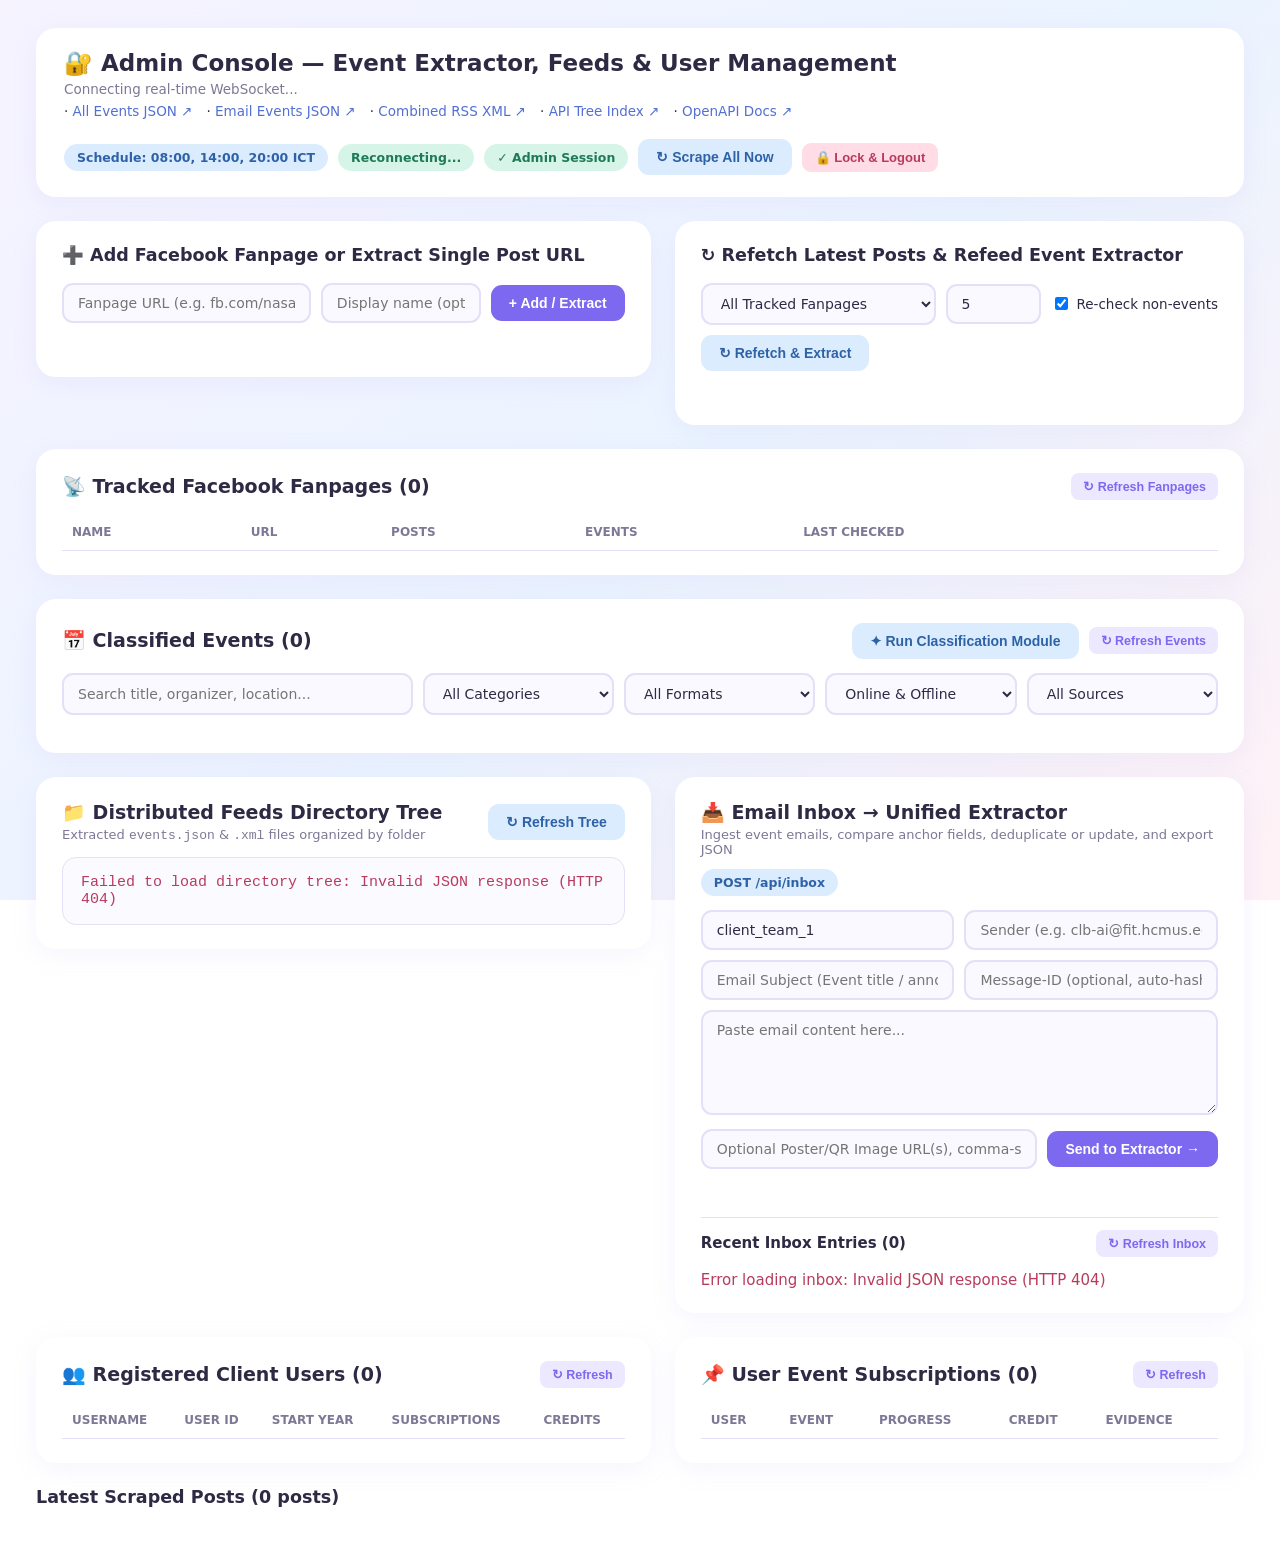
==== src/frontend/admin.html @ 6d253451 "Unify event reasoning description into vietnamese, change folders name" ====
<!DOCTYPE html>
<html lang="en">
<head>
  <meta charset="UTF-8" />
  <title>Admin Console — Event Extractor Hub</title>
  <meta name="viewport" content="width=device-width, initial-scale=1" />
  <style>
    :root {
      --bg: #f6f3ff;
      --card: #ffffff;
      --accent: #7c69ef;
      --accent-soft: #ece8ff;
      --mint: #d6f5e8;
      --mint-text: #1f7a58;
      --amber: #fff0d6;
      --amber-text: #9c6514;
      --rose: #ffdce6;
      --rose-text: #b83b5e;
      --sky: #dcecff;
      --sky-text: #2e62a6;
      --text: #2f2a44;
      --muted: #7e7896;
      --border: #e5dff7;
      --code-bg: #1f1d2e;
      --code-text: #e6e1ff;
    }
    * { box-sizing: border-box; }
    body {
      font-family: 'Segoe UI', system-ui, -apple-system, sans-serif;
      background: linear-gradient(135deg, #f6f3ff 0%, #eaf4ff 55%, #fff1f6 100%);
      background-attachment: fixed;
      color: var(--text);
      margin: 0;
      padding: 28px 36px;
      font-size: 15px;
    }
    .container { max-width: 1440px; margin: 0 auto; }
    .header {
      display: flex;
      justify-content: space-between;
      align-items: center;
      gap: 20px;
      flex-wrap: wrap;
      background: var(--card);
      padding: 22px 28px;
      border-radius: 20px;
      margin-bottom: 24px;
      box-shadow: 0 6px 24px #b8a9e822;
    }
    .header h2 { margin: 0; font-size: 23px; }
    .sub-links { display: flex; gap: 14px; align-items: center; flex-wrap: wrap; margin-top: 6px; font-size: 13.5px; }
    .badge { padding: 6px 13px; border-radius: 999px; font-size: 12.5px; font-weight: 600; background: var(--mint); color: var(--mint-text); }
    .badge.mint { background: var(--mint); color: var(--mint-text); }
    .badge.sky { background: var(--sky); color: var(--sky-text); }
    .badge.amber { background: var(--amber); color: var(--amber-text); }
    .badge.rose { background: var(--rose); color: var(--rose-text); }
    .badge.muted { background: #efedf7; color: var(--muted); }
    .grid-2 { display: grid; grid-template-columns: 1.08fr 1fr; gap: 24px; align-items: start; margin-bottom: 24px; }
    .panel {
      background: var(--card);
      padding: 24px 26px;
      border-radius: 20px;
      margin-bottom: 24px;
      box-shadow: 0 6px 24px #b8a9e822;
    }
    .panel-title, .panel-head {
      display: flex;
      justify-content: space-between;
      align-items: center;
      gap: 12px;
      flex-wrap: wrap;
      margin-bottom: 14px;
    }
    .panel-title h3, .panel-head h3 { margin: 0; font-size: 19px; }
    .row { display: flex; gap: 10px; flex-wrap: wrap; align-items: center; }
    input, textarea, select {
      background: #faf9ff;
      border: 2px solid var(--border);
      color: var(--text);
      padding: 10px 14px;
      border-radius: 11px;
      font-size: 14px;
      outline: none;
      font-family: inherit;
      width: 100%;
    }
    input:focus, textarea:focus, select:focus { border-color: var(--accent); }
    textarea { min-height: 105px; resize: vertical; }
    button {
      background: var(--accent);
      color: #fff;
      border: none;
      padding: 10px 18px;
      border-radius: 11px;
      cursor: pointer;
      font-weight: 600;
      font-size: 14px;
      transition: transform .1s, filter .15s;
    }
    button:hover { filter: brightness(1.06); transform: translateY(-1px); }
    button.secondary { background: var(--sky); color: var(--sky-text); }
    button.ghost { background: var(--accent-soft); color: var(--accent); padding: 6px 12px; font-size: 12.5px; border-radius: 8px; }
    button.danger { background: var(--rose); color: var(--rose-text); padding: 7px 13px; font-size: 13px; border-radius: 9px; }

    table { width: 100%; border-collapse: collapse; }
    th, td { text-align: left; padding: 11px 10px; border-bottom: 1px solid var(--border); font-size: 14px; }
    th { color: var(--muted); font-weight: 600; font-size: 12px; text-transform: uppercase; }

    /* Directory Tree Styles */
    .tree-root {
      font-family: 'Cascadia Code', 'Consolas', monospace;
      background: #fbfaff;
      border: 1.5px solid var(--border);
      border-radius: 14px;
      padding: 16px 18px;
    }
    details.tree-folder {
      margin: 6px 0;
      border-left: 2px dashed #d7cff5;
      padding-left: 12px;
    }
    details.tree-folder > summary {
      cursor: pointer;
      font-weight: 700;
      color: #463a7c;
      padding: 6px 8px;
      border-radius: 8px;
      list-style: none;
      display: flex;
      justify-content: space-between;
      align-items: center;
      gap: 8px;
    }
    details.tree-folder > summary:hover { background: var(--accent-soft); }
    .tree-folder-desc { font-family: 'Segoe UI', system-ui, sans-serif; font-size: 12.5px; color: var(--muted); margin: 2px 0 8px 8px; }
    .tree-files { list-style: none; padding-left: 18px; margin: 4px 0 10px 0; }
    .tree-file {
      display: flex;
      justify-content: space-between;
      align-items: center;
      gap: 10px;
      padding: 6px 10px;
      border-radius: 8px;
      font-size: 13.5px;
      border-bottom: 1px solid #f1eefb;
    }
    .tree-file:hover { background: #f3f0ff; }
    .tree-file-left { display: flex; align-items: center; gap: 8px; flex-wrap: wrap; word-break: break-all; }
    .tree-file-actions { display: flex; align-items: center; gap: 6px; flex-shrink: 0; }

    .form-grid { display: grid; grid-template-columns: 1fr 1fr; gap: 10px; margin-bottom: 10px; }
    .inbox-list { max-height: 440px; overflow-y: auto; display: flex; flex-direction: column; gap: 12px; margin-top: 14px; }
    .inbox-item {
      border: 1.5px solid var(--border);
      border-radius: 14px;
      padding: 14px 16px;
      background: #fcfbff;
    }
    .inbox-meta { display: flex; justify-content: space-between; align-items: center; gap: 8px; flex-wrap: wrap; margin-bottom: 6px; font-size: 13px; color: var(--muted); }
    .changes-box {
      background: var(--amber);
      color: var(--amber-text);
      padding: 8px 12px;
      border-radius: 10px;
      font-size: 13px;
      margin-top: 8px;
    }
    pre.code-block {
      background: var(--code-bg);
      color: var(--code-text);
      padding: 14px 16px;
      border-radius: 12px;
      overflow-x: auto;
      font-size: 12.5px;
      line-height: 1.5;
      margin: 10px 0 0 0;
    }
    #postsContainer { display: grid; grid-template-columns: repeat(auto-fill, minmax(400px, 1fr)); gap: 20px; }
    .post { background: var(--card); padding: 20px 22px; border-radius: 18px; border-top: 6px solid var(--accent); box-shadow: 0 6px 24px #b8a9e822; }
    .post-meta { display: flex; justify-content: space-between; gap: 10px; flex-wrap: wrap; color: var(--muted); font-size: 13.5px; margin-bottom: 10px; }
    .post-content { white-space: pre-wrap; line-height: 1.65; margin-bottom: 12px; word-break: break-word; }
    .post-imgs { display: flex; gap: 10px; overflow-x: auto; }
    .post-imgs img { max-height: 220px; border-radius: 10px; }
    a { color: #526fd4; text-decoration: none; font-weight: 500; }
    a:hover { text-decoration: underline; }
    #status { color: var(--muted); font-size: 13.5px; margin-top: 4px; }
    #jsonModal {
      display: none;
      position: fixed;
      inset: 0;
      background: rgba(25, 20, 45, 0.55);
      z-index: 999;
      align-items: center;
      justify-content: center;
      padding: 24px;
    }
    .modal-card {
      background: var(--card);
      width: min(920px, 96vw);
      max-height: 86vh;
      border-radius: 20px;
      padding: 22px 26px;
      display: flex;
      flex-direction: column;
      box-shadow: 0 18px 50px rgba(0,0,0,0.28);
    }
    @media (max-width: 980px) {
      body { padding: 16px; }
      .grid-2 { grid-template-columns: 1fr; }
      .form-grid { grid-template-columns: 1fr; }
      #postsContainer { grid-template-columns: 1fr; }
    }
  </style>
</head>
<body>
  <div class="container">
    <!-- Top Admin Header -->
    <div class="header">
      <div>
        <h2>🔐 Admin Console — Event Extractor, Feeds &amp; User Management</h2>
        <div id="status">Connecting real-time WebSocket...</div>
        <div class="sub-links">
          <span>· <a href="/feeds/all/events.json" target="_blank">All Events JSON ↗</a></span>
          <span>· <a href="/feeds/emails/events.json" target="_blank">Email Events JSON ↗</a></span>
          <span>· <a href="/feeds/all.xml" target="_blank">Combined RSS XML ↗</a></span>
          <span>· <a href="/api/tree" target="_blank">API Tree Index ↗</a></span>
          <span>· <a href="/docs" target="_blank">OpenAPI Docs ↗</a></span>
        </div>
      </div>
      <div class="row">
        <span id="scheduleBadge" class="badge sky">Schedule: 08:00, 14:00, 20:00 ICT</span>
        <span id="wsBadge" class="badge">Disconnected</span>
        <span class="badge mint">✓ Admin Session</span>
        <button class="secondary" onclick="scrapeAll()">↻ Scrape All Now</button>
        <button class="danger" onclick="logoutAdmin()">🔒 Lock &amp; Logout</button>
      </div>
    </div>

    <!-- Fanpage Management & Refetch Controls -->
    <div class="grid-2">
      <div class="panel" style="margin-bottom:0;">
        <h3 style="margin-top:0;">➕ Add Facebook Fanpage or Extract Single Post URL</h3>
        <div class="row">
          <input id="url" placeholder="Fanpage URL (e.g. fb.com/nasa) OR Post URL (fb.com/.../posts/...)" style="flex:2; min-width:220px;" onkeydown="if(event.key==='Enter')addFanpage()" />
          <input id="name" placeholder="Display name (optional)" style="flex:1; min-width:160px;" />
          <button id="addExtractBtn" onclick="addFanpage()">+ Add / Extract</button>
        </div>
        <div id="actionMsg" style="margin-top:10px; font-size:13.5px; min-height:20px;"></div>
      </div>

      <div class="panel" style="margin-bottom:0;">
        <h3 style="margin-top:0;">↻ Refetch Latest Posts &amp; Refeed Event Extractor</h3>
        <div class="row">
          <select id="refetchFanpage" style="flex:2; min-width:200px;">
            <option value="all">All Tracked Fanpages</option>
          </select>
          <input id="refetchLimit" type="number" min="1" max="50" value="5" style="width:95px; flex:none;" title="Latest posts per fanpage" />
          <label style="display:flex; align-items:center; gap:6px; font-size:13.5px; cursor:pointer; user-select:none;">
            <input id="refetchForceRecheck" type="checkbox" checked style="width:auto;" />
            Re-check non-events
          </label>
          <button id="refetchBtn" class="secondary" onclick="refetchAndExtract()">↻ Refetch &amp; Extract</button>
        </div>
        <div id="refetchMsg" style="margin-top:10px; font-size:13.5px; min-height:20px;"></div>
      </div>
    </div>

    <!-- Tracked Facebook Fanpages Table -->
    <div class="panel">
      <div class="panel-head">
        <h3 style="margin:0;">📡 Tracked Facebook Fanpages (<span id="fanpageCount">0</span>)</h3>
        <button class="ghost" onclick="loadFanpages()">↻ Refresh Fanpages</button>
      </div>
      <table>
        <thead><tr><th>Name</th><th>URL</th><th>Posts</th><th>Events</th><th>Last Checked</th><th></th></tr></thead>
        <tbody id="fanpageRows"></tbody>
      </table>
    </div>

    <!-- Classified Events Explorer & Classification Module -->
    <div class="panel">
      <div class="panel-head">
        <div class="row">
          <h3 style="margin:0;">📅 Classified Events (<span id="allEventsCount">0</span>)</h3>
          <span id="classifyMsg" style="font-size:13px; color:var(--muted);"></span>
        </div>
        <div class="row">
          <button id="classifyBtn" class="secondary" onclick="runClassify()">✦ Run Classification Module</button>
          <button class="ghost" onclick="loadUnifiedEvents()">↻ Refresh Events</button>
        </div>
      </div>

      <div style="display:flex; gap:10px; flex-wrap:wrap; margin-bottom:14px;">
        <input id="evSearch" placeholder="Search title, organizer, location..." style="flex:2; min-width:200px;" oninput="renderEventsPanel()" />
        <select id="evCategory" style="flex:1; min-width:140px;" onchange="renderEventsPanel()">
          <option value="">All Categories</option>
        </select>
        <select id="evFormat" style="flex:1; min-width:130px;" onchange="renderEventsPanel()">
          <option value="">All Formats</option>
        </select>
        <select id="evOnline" style="flex:1; min-width:120px;" onchange="renderEventsPanel()">
          <option value="">Online &amp; Offline</option>
          <option value="true">Online Only</option>
          <option value="false">Offline Only</option>
        </select>
        <select id="evSource" style="flex:1; min-width:130px;" onchange="renderEventsPanel()">
          <option value="">All Sources</option>
          <option value="facebook">Facebook</option>
          <option value="email">Email</option>
        </select>
      </div>

      <div id="eventsPanelGrid" style="display:grid; grid-template-columns:repeat(auto-fill, minmax(360px, 1fr)); gap:14px; max-height:520px; overflow-y:auto; padding-right:4px;"></div>
    </div>

    <!-- 2-Column Grid: Distributed Feeds Directory Tree + Email Inbox -->
    <div class="grid-2">
      <div class="panel" style="margin-bottom:0;">
        <div class="panel-title">
          <div>
            <h3>📁 Distributed Feeds Directory Tree</h3>
            <div style="font-size:13px; color:var(--muted); margin-top:3px;">
              Extracted <code>events.json</code> &amp; <code>.xml</code> files organized by folder
            </div>
          </div>
          <button class="secondary" onclick="loadDirectoryTree()">↻ Refresh Tree</button>
        </div>
        <div id="directoryTreeContainer" class="tree-root">Loading directory tree...</div>
      </div>

      <div class="panel" style="margin-bottom:0;">
        <div class="panel-title">
          <div>
            <h3>📥 Email Inbox &rarr; Unified Extractor</h3>
            <div style="font-size:13px; color:var(--muted); margin-top:3px;">
              Ingest event emails, compare anchor fields, deduplicate or update, and export JSON
            </div>
          </div>
          <span class="badge sky">POST /api/inbox</span>
        </div>

        <div class="form-grid">
          <input id="emailClientId" placeholder="Client ID (e.g. client_team_1)" value="client_team_1" />
          <input id="emailSender" placeholder="Sender (e.g. clb-ai@fit.hcmus.edu.vn)" />
        </div>
        <div class="form-grid">
          <input id="emailSubject" placeholder="Email Subject (Event title / announcement)" />
          <input id="emailMessageId" placeholder="Message-ID (optional, auto-hashed if blank)" />
        </div>
        <div style="margin-bottom:10px;">
          <textarea id="emailContent" placeholder="Paste email content here..."></textarea>
        </div>
        <div style="display:flex; gap:10px; align-items:center; margin-bottom:12px;">
          <input id="emailMediaUrls" placeholder="Optional Poster/QR Image URL(s), comma-separated" style="flex:1;" />
          <button onclick="submitInboxEmail()" id="submitEmailBtn">Send to Extractor &rarr;</button>
        </div>
        <div id="inboxSubmitMsg" style="font-size:13.5px; min-height:20px;"></div>

        <hr style="border:none; border-top:1.5px solid var(--border); margin:16px 0 12px 0;" />
        <div style="display:flex; justify-content:space-between; align-items:center;">
          <strong>Recent Inbox Entries (<span id="inboxCount">0</span>)</strong>
          <button class="ghost" onclick="loadInboxMessages()">↻ Refresh Inbox</button>
        </div>
        <div id="inboxListContainer" class="inbox-list"></div>
      </div>
    </div>

    <!-- Client Users & Subscriptions Management -->
    <div class="grid-2">
      <div class="panel" style="margin-bottom:0;">
        <div class="panel-head">
          <h3 style="margin:0;">👥 Registered Client Users (<span id="userCount">0</span>)</h3>
          <button class="ghost" onclick="loadUsers()">↻ Refresh</button>
        </div>
        <table>
          <thead><tr><th>Username</th><th>User ID</th><th>Start Year</th><th>Subscriptions</th><th>Credits</th></tr></thead>
          <tbody id="userRows"></tbody>
        </table>
      </div>

      <div class="panel" style="margin-bottom:0;">
        <div class="panel-head">
          <h3 style="margin:0;">📌 User Event Subscriptions (<span id="subCount">0</span>)</h3>
          <button class="ghost" onclick="loadSubscriptions()">↻ Refresh</button>
        </div>
        <table>
          <thead><tr><th>User</th><th>Event</th><th>Progress</th><th>Credit</th><th>Evidence</th></tr></thead>
          <tbody id="subRows"></tbody>
        </table>
      </div>
    </div>

    <!-- Live Scraped Posts -->
    <h3>Latest Scraped Posts (<span id="postCount">0</span> posts)</h3>
    <div id="postsContainer"></div>
  </div>

  <!-- JSON Preview Modal -->
  <div id="jsonModal" onclick="if(event.target.id==='jsonModal') closeJsonModal()">
    <div class="modal-card">
      <div style="display:flex; justify-content:space-between; align-items:center; margin-bottom:10px;">
        <strong id="jsonModalTitle" style="font-size:16px;">JSON Preview</strong>
        <button class="ghost" onclick="closeJsonModal()">✕ Close</button>
      </div>
      <pre id="jsonModalBody" class="code-block" style="flex:1; overflow:auto; margin:0;"></pre>
    </div>
  </div>

  <script>
    let ws = null;
    let currentPosts = [];
    let allEvents = [];

    const esc = s => String(s ?? '').replace(/[&<>"']/g, c => ({'&':'&amp;','<':'&lt;','>':'&gt;','"':'&quot;',"'":'&#39;'}[c]));
    const setNotice = (text, isErr, id) => {
      const el = document.getElementById(id);
      if (!el) return;
      el.textContent = text;
      el.style.color = isErr ? 'var(--rose-text)' : 'var(--mint-text)';
    };

    async function fetchJson(url, options = {}) {
      const tok = sessionStorage.getItem('adminToken');
      const headers = {
        'ngrok-skip-browser-warning': 'true',
        ...(tok ? { 'X-Admin-Token': tok } : {}),
        ...(options.headers || {}),
      };
      const res = await fetch(url, { credentials: 'same-origin', ...options, headers });
      if (res.status === 401) {
        window.location.href = '/login?tab=admin';
        throw new Error('Admin session expired.');
      }
      const rawText = await res.text();
      let data = {};
      try {
        data = rawText ? JSON.parse(rawText) : {};
      } catch (e) {
        throw new Error(`Invalid JSON response (HTTP ${res.status})`);
      }
      if (!res.ok) throw new Error(data.detail || data.message || res.statusText);
      return data;
    }

    async function logoutAdmin() {
      try { await fetchJson('/api/admin/logout', { method: 'POST' }); } catch (e) {}
      sessionStorage.removeItem('adminToken');
      window.location.href = '/login?tab=admin';
    }

    async function loadScheduleBadge() {
      try {
        const data = await fetchJson('/api/schedule');
        const badge = document.getElementById('scheduleBadge');
        if (data.mode === 'daily_cron') {
          badge.textContent = 'Daily: ' + (data.scheduled_times_ict || []).join(', ') + ' ICT';
        } else if (data.mode === 'interval') {
          badge.textContent = 'Interval: ' + data.interval_seconds + 's';
        } else {
          badge.textContent = 'Schedule: External Push';
        }
      } catch (e) {}
    }

    async function loadFanpages() {
      try {
        const list = await fetchJson('/api/admin/fanpages');
        document.getElementById('fanpageCount').textContent = list.length;
        const sel = document.getElementById('refetchFanpage');
        if (sel) {
          const prev = sel.value || 'all';
          sel.innerHTML = '<option value="all">All Tracked Fanpages</option>' + list.map(f =>
            `<option value="${f.id}">${esc(f.name)} (${esc(f.slug)})</option>`
          ).join('');
          if (Array.from(sel.options).some(o => o.value === prev)) sel.value = prev;
        }
        document.getElementById('fanpageRows').innerHTML = list.length
          ? list.map(f => `
              <tr>
                <td>
                  <strong>${esc(f.name)}</strong><br>
                  <a href="/feeds/fanpages/${encodeURIComponent(f.slug)}/events.json" target="_blank" style="font-size:12px;">events.json ↗</a> ·
                  <a href="/feeds/${encodeURIComponent(f.slug)}.xml" target="_blank" style="font-size:12px;">rss.xml ↗</a>
                </td>
                <td><a href="${esc(f.url)}" target="_blank">${esc(f.url)}</a></td>
                <td>${f.post_count ?? 0}</td>
                <td><span class="badge mint">${f.event_count ?? 0}</span></td>
                <td>${esc(f.last_checked_at ? new Date(f.last_checked_at).toLocaleString() : '-')}</td>
                <td><button class="danger" data-id="${f.id}" data-name="${esc(f.name)}" onclick="removeFanpage(this)">Remove</button></td>
              </tr>`).join('')
          : '<tr><td colspan="6" style="color:var(--muted);">No Facebook fanpages tracked yet.</td></tr>';
      } catch (e) {}
    }

    async function scrapeAll() {
      try {
        const r = await fetchJson('/api/admin/scrape', { method: 'POST' });
        setNotice(r.message || 'Scrape & extraction triggered across all tracked fanpages.', false, 'actionMsg');
      } catch (e) {
        setNotice(e.message, true, 'actionMsg');
      }
    }

    async function addFanpage() {
      const url = document.getElementById('url').value.trim();
      const name = document.getElementById('name').value.trim() || null;
      const btn = document.getElementById('addExtractBtn');
      if (!url) return;

      const isPostUrl = /(\/posts\/|\/permalink\.php|\/story\.php|\/reel\/|\/videos\/|\/photos\/|\/photo(?:\.php|\?)|\/share\/)/i.test(url);
      btn.disabled = true;
      btn.textContent = isPostUrl ? 'Extracting...' : 'Adding...';
      if (isPostUrl) setNotice('Fetching Facebook post & running Event Extractor...', false, 'actionMsg');

      try {
        const endpoint = isPostUrl ? '/api/admin/extract-post' : '/api/admin/fanpages';
        const payload = isPostUrl ? { url } : { url, name };
        const r = await fetchJson(endpoint, {
          method: 'POST',
          headers: { 'Content-Type': 'application/json' },
          body: JSON.stringify(payload),
        });
        const bad = isPostUrl && r.is_event === false;
        setNotice(r.message || (r.created ? 'Added.' : 'Fanpage already tracked.'), bad, 'actionMsg');
        if (!isPostUrl || r.is_event) {
          document.getElementById('url').value = '';
          document.getElementById('name').value = '';
        }
        loadFanpages();
        loadUnifiedEvents();
        loadDirectoryTree();
      } catch (e) {
        setNotice(e.message, true, 'actionMsg');
      } finally {
        btn.disabled = false;
        btn.textContent = '+ Add / Extract';
      }
    }

    async function refetchAndExtract() {
      const fanpage = document.getElementById('refetchFanpage').value || 'all';
      const limit = Math.max(1, Math.min(50, parseInt(document.getElementById('refetchLimit').value || '5', 10) || 5));
      const force_recheck = document.getElementById('refetchForceRecheck').checked;
      const btn = document.getElementById('refetchBtn');
      btn.disabled = true;
      btn.textContent = 'Refetching...';
      setNotice(`Refetching ${limit} latest post(s) & feeding Event Extractor...`, false, 'refetchMsg');
      try {
        const r = await fetchJson('/api/admin/refetch-extract', {
          method: 'POST',
          headers: { 'Content-Type': 'application/json' },
          body: JSON.stringify({ fanpage, limit, force_recheck }),
        });
        setNotice(r.message || 'Refetch & extraction complete.', (r.errors || 0) > 0, 'refetchMsg');
        loadFanpages();
        loadUnifiedEvents();
        loadDirectoryTree();
      } catch (e) {
        setNotice(e.message, true, 'refetchMsg');
      } finally {
        btn.disabled = false;
        btn.textContent = '↻ Refetch & Extract';
      }
    }

    async function removeFanpage(btn) {
      if (!confirm('Remove "' + btn.dataset.name + '" and its posts, feed and events?')) return;
      try {
        await fetchJson('/api/admin/fanpages?identifier=' + encodeURIComponent(btn.dataset.id), { method: 'DELETE' });
        setNotice('Removed.', false, 'actionMsg');
        loadFanpages();
        loadUnifiedEvents();
        loadDirectoryTree();
      } catch (e) {
        setNotice(e.message, true, 'actionMsg');
      }
    }

    async function runClassify() {
      const btn = document.getElementById('classifyBtn');
      btn.disabled = true;
      btn.textContent = 'Classifying...';
      setNotice('Running classification module...', false, 'classifyMsg');
      try {
        const r = await fetchJson('/api/admin/classify', {
          method: 'POST',
          headers: { 'Content-Type': 'application/json' },
          body: JSON.stringify({}),
        });
        setNotice(`Scanned ${r.scanned} event(s), updated ${r.updated}.`, false, 'classifyMsg');
        await loadUnifiedEvents();
        await loadDirectoryTree();
      } catch (e) {
        setNotice(e.message, true, 'classifyMsg');
      } finally {
        btn.disabled = false;
        btn.textContent = '✦ Run Classification Module';
      }
    }

    async function loadUnifiedEvents() {
      try {
        const data = await fetchJson('/api/events?limit=200');
        allEvents = data.events || [];
        document.getElementById('allEventsCount').textContent = allEvents.length;
        populateEventFilterOptions();
        renderEventsPanel();
      } catch (e) {}
    }

    function populateEventFilterOptions() {
      const cats = new Set();
      const fmts = new Set();
      allEvents.forEach(ev => {
        (ev.category || []).forEach(c => cats.add(c));
        (ev.format || []).forEach(f => fmts.add(f));
      });
      const catSel = document.getElementById('evCategory');
      const fmtSel = document.getElementById('evFormat');
      const prevCat = catSel.value;
      const prevFmt = fmtSel.value;
      catSel.innerHTML = '<option value="">All Categories</option>' + [...cats].sort().map(c => `<option value="${esc(c)}">${esc(c)}</option>`).join('');
      fmtSel.innerHTML = '<option value="">All Formats</option>' + [...fmts].sort().map(f => `<option value="${esc(f)}">${esc(f)}</option>`).join('');
      if ([...cats].includes(prevCat)) catSel.value = prevCat;
      if ([...fmts].includes(prevFmt)) fmtSel.value = prevFmt;
    }

    function renderEventsPanel() {
      const grid = document.getElementById('eventsPanelGrid');
      const q = (document.getElementById('evSearch').value || '').trim().toLowerCase();
      const cat = document.getElementById('evCategory').value.toLowerCase();
      const fmt = document.getElementById('evFormat').value.toLowerCase();
      const onlineVal = document.getElementById('evOnline').value;
      const srcVal = document.getElementById('evSource').value.toLowerCase();

      const filtered = allEvents.filter(ev => {
        if (cat && !(ev.category || []).some(c => String(c).toLowerCase() === cat)) return false;
        if (fmt && !(ev.format || []).some(f => String(f).toLowerCase() === fmt)) return false;
        if (onlineVal === 'true' && !ev.is_online) return false;
        if (onlineVal === 'false' && ev.is_online) return false;
        if (srcVal && !(ev.source_type || '').toLowerCase().startsWith(srcVal)) return false;
        if (q) {
          const hay = [ev.title, ev.description, ev.organizer, ev.location, ev.award].join(' ').toLowerCase();
          if (!hay.includes(q)) return false;
        }
        return true;
      });

      if (!filtered.length) {
        grid.innerHTML = '<div style="color:var(--muted); font-size:14px;">No events match your filters.</div>';
        return;
      }

      grid.innerHTML = filtered.map(ev => {
        const cats = (ev.category || []).map(c => `<span class="badge">${esc(c)}</span>`).join(' ');
        const fmts = (ev.format || []).map(f => `<span class="badge sky">${esc(f)}</span>`).join(' ');
        return `
          <div class="inbox-item" style="background:#fff; display:flex; flex-direction:column; justify-content:space-between; gap:8px;">
            <div>
              <div class="inbox-meta">
                <span><strong>#${ev.event_id}</strong> · ${esc(ev.source_type || 'facebook')}</span>
                <span class="badge ${ev.is_online ? 'sky' : 'mint'}">${ev.is_online ? 'Online' : 'Offline'}</span>
              </div>
              <div style="font-weight:700; font-size:15px; margin-bottom:4px;">${esc(ev.title)}</div>
              <div style="font-size:12.5px; color:var(--muted); margin-bottom:6px;">
                ${ev.organizer ? `🏢 ${esc(ev.organizer)}<br>` : ''}
                ${ev.event_start_datetime ? `🗓 ${esc(new Date(ev.event_start_datetime).toLocaleString())}` : ''}
                ${ev.location ? ` · 📍 ${esc(ev.location)}` : ''}
                ${ev.reg_end_datetime ? `<br>⏳ Reg deadline: ${esc(new Date(ev.reg_end_datetime).toLocaleString())}` : ''}
                ${ev.fee ? ` · 💸 ${esc(ev.fee)}` : ''}
                ${ev.award ? `<br>🏆 ${esc(ev.award)}` : ''}
              </div>
              <div style="display:flex; flex-wrap:wrap; gap:4px; margin-bottom:6px;">${cats} ${fmts}</div>
            </div>
            <div style="display:flex; gap:10px; font-size:12.5px; border-top:1px solid var(--border); padding-top:8px;">
              ${ev.registration ? `<a href="${esc(ev.registration)}" target="_blank">Register ↗</a>` : ''}
              ${ev.post_url ? `<a href="${esc(ev.post_url)}" target="_blank">Source ↗</a>` : ''}
            </div>
          </div>`;
      }).join('');
    }

    async function loadDirectoryTree() {
      const container = document.getElementById('directoryTreeContainer');
      try {
        const data = await fetchJson('/api/tree');
        const foldersHtml = (data.folders || []).map((f, idx) => {
          const files = f.files || [];
          const filesHtml = files.length
            ? `<ul class="tree-files">` + files.map(file => {
                const icon = file.type === 'json' ? '📄' : '📰';
                const countBadge = file.count !== null && file.count !== undefined
                  ? `<span class="badge ${file.count > 0 ? '' : 'muted'}">${file.count} item(s)</span>`
                  : '';
                const kb = (file.size_bytes / 1024).toFixed(1) + ' KB';
                return `
                  <li class="tree-file">
                    <div class="tree-file-left">
                      <span>├─ ${icon}</span>
                      <a href="${esc(file.path)}" target="_blank">${esc(file.relative_path)}</a>
                      ${countBadge}
                      <span style="color:var(--muted); font-size:12px;">(${kb})</span>
                    </div>
                    <div class="tree-file-actions">
                      ${file.type === 'json' ? `<button class="ghost" onclick="previewJson('${esc(file.path)}')">Preview</button>` : ''}
                      <button class="ghost" onclick="copyFetchUrl('${esc(file.path)}', this)">Copy URL</button>
                    </div>
                  </li>
                `;
              }).join('') + `</ul>`
            : `<div style="padding:4px 0 8px 20px; color:var(--muted); font-size:12.5px;">(empty folder)</div>`;

          return `
            <details class="tree-folder" ${idx < 4 ? 'open' : ''}>
              <summary>
                <span>📂 ${esc(f.folder)}</span>
                <span class="badge sky">${files.length} file(s)</span>
              </summary>
              <div class="tree-folder-desc">${esc(f.description || '')}</div>
              ${filesHtml}
            </details>
          `;
        }).join('');

        container.innerHTML = `
          <div style="font-weight:700; margin-bottom:6px; color:#2f2a44;">
            🌐 /feeds/ <span style="font-weight:400; font-size:12px; color:var(--muted);">(Updated: ${new Date(data.updated_at).toLocaleTimeString()})</span>
          </div>
          ${foldersHtml}
        `;
      } catch (err) {
        container.innerHTML = `<div style="color:var(--rose-text);">Failed to load directory tree: ${esc(err.message)}</div>`;
      }
    }

    async function previewJson(path) {
      const modal = document.getElementById('jsonModal');
      const title = document.getElementById('jsonModalTitle');
      const body = document.getElementById('jsonModalBody');
      title.textContent = path;
      body.textContent = 'Loading...';
      modal.style.display = 'flex';
      try {
        const json = await fetchJson(path);
        body.textContent = JSON.stringify(json, null, 2);
      } catch (e) {
        body.textContent = 'Error loading JSON: ' + e.message;
      }
    }

    function closeJsonModal() {
      document.getElementById('jsonModal').style.display = 'none';
    }

    function copyFetchUrl(path, btn) {
      const fullUrl = window.location.origin + path;
      navigator.clipboard.writeText(fullUrl);
      const old = btn.textContent;
      btn.textContent = '✓ Copied';
      setTimeout(() => { btn.textContent = old; }, 1500);
    }

    function statusBadgeHtml(status) {
      if (status === 'created') return `<span class="badge">✨ NEW EVENT</span>`;
      if (status === 'updated') return `<span class="badge amber">🔄 UPDATED EVENT</span>`;
      if (status === 'duplicate') return `<span class="badge sky">📌 DUPLICATE</span>`;
      if (status === 'ignored') return `<span class="badge muted">⏭ NOT AN EVENT</span>`;
      return `<span class="badge muted">${esc(status)}</span>`;
    }

    async function loadInboxMessages() {
      const listEl = document.getElementById('inboxListContainer');
      try {
        const data = await fetchJson('/api/inbox?limit=30');
        const msgs = data.messages || [];
        document.getElementById('inboxCount').textContent = msgs.length;
        if (!msgs.length) {
          listEl.innerHTML = `<div style="color:var(--muted); font-size:13.5px; padding:8px 0;">No email entries received yet.</div>`;
          return;
        }
        listEl.innerHTML = msgs.map(m => {
          const changes = m.changes || {};
          const changeKeys = Object.keys(changes);
          const changesHtml = changeKeys.length
            ? `<div class="changes-box"><strong>Updated Anchor Fields:</strong> ` +
              changeKeys.map(k => `<code>${esc(k)}</code>: ${esc(changes[k].old || 'null')} &rarr; <strong>${esc(changes[k].new)}</strong>`).join(' · ') +
              `</div>`
            : '';
          const ev = m.event;
          const evSummaryHtml = ev
            ? `<div style="margin-top:8px; font-size:13px; background:#f4f1ff; padding:8px 12px; border-radius:9px;">
                 <div><strong>Event:</strong> ${esc(ev.title)}</div>
                 <div style="color:var(--muted); margin-top:2px;">
                   📅 Date: <strong>${esc(ev.date || ev.start_datetime || 'TBA')}</strong> ·
                   📍 Location: <strong>${esc(ev.location || 'TBA')}</strong> ·
                   🌐 Mode: <strong>${esc(ev.online_mode || (ev.is_online ? 'online' : 'offline'))}</strong>
                 </div>
               </div>`
            : '';
          return `
            <div class="inbox-item">
              <div class="inbox-meta">
                <span><strong>${esc(m.client_id)}</strong> · ${esc(m.sender || 'no-sender')}</span>
                ${statusBadgeHtml(m.status)}
              </div>
              <div style="font-weight:600; margin-bottom:4px;">${esc(m.subject || '(No Subject)')}</div>
              <div style="font-size:13px; color:#4b4468; white-space:pre-wrap;">${esc((m.content || '').slice(0, 200))}${(m.content || '').length > 200 ? '...' : ''}</div>
              ${changesHtml}
              ${evSummaryHtml}
            </div>
          `;
        }).join('');
      } catch (err) {
        listEl.innerHTML = `<div style="color:var(--rose-text);">Error loading inbox: ${esc(err.message)}</div>`;
      }
    }

    async function submitInboxEmail() {
      const btn = document.getElementById('submitEmailBtn');
      const msgEl = document.getElementById('inboxSubmitMsg');
      const client_id = document.getElementById('emailClientId').value.trim() || 'anonymous';
      const sender = document.getElementById('emailSender').value.trim() || null;
      const subject = document.getElementById('emailSubject').value.trim();
      const message_id = document.getElementById('emailMessageId').value.trim() || null;
      const content = document.getElementById('emailContent').value.trim();
      const rawMedia = document.getElementById('emailMediaUrls').value.trim();
      const media_urls = rawMedia ? rawMedia.split(',').map(s => s.trim()).filter(Boolean) : [];

      if (!content) {
        msgEl.style.color = '#b83b5e';
        msgEl.textContent = 'Please enter email content to extract.';
        return;
      }

      btn.disabled = true;
      msgEl.style.color = '#7e7896';
      msgEl.textContent = 'Running unified extractor...';

      try {
        const data = await fetchJson('/api/inbox', {
          method: 'POST',
          headers: { 'Content-Type': 'application/json' },
          body: JSON.stringify({ client_id, message_id, subject, sender, content, media_urls }),
        });

        msgEl.style.color = '#1f7a58';
        msgEl.innerHTML = `Result: ${statusBadgeHtml(data.status)} ${data.event ? '— <strong>' + esc(data.event.title) + '</strong>' : ''}`;
        document.getElementById('emailMessageId').value = '';
        await loadInboxMessages();
        await loadDirectoryTree();
        await loadUnifiedEvents();
      } catch (err) {
        msgEl.style.color = '#b83b5e';
        msgEl.textContent = 'Error: ' + err.message;
      } finally {
        btn.disabled = false;
      }
    }

    async function loadUsers() {
      try {
        const data = await fetchJson('/api/admin/users');
        const users = data.users || [];
        document.getElementById('userCount').textContent = users.length;
        document.getElementById('userRows').innerHTML = users.length
          ? users.map(u => `
              <tr>
                <td><strong>${esc(u.username)}</strong></td>
                <td><code>${esc(u.user_id)}</code></td>
                <td>${esc(u.start_year)}</td>
                <td>${esc(u.subscribed_events_count)}</td>
                <td><span class="badge mint">${esc(u.total_credit)}</span></td>
              </tr>`).join('')
          : '<tr><td colspan="5" style="color:var(--muted);">No registered client users yet.</td></tr>';
      } catch (e) {}
    }

    async function loadSubscriptions() {
      try {
        const data = await fetchJson('/api/admin/subscriptions');
        const subs = data.subscriptions || [];
        document.getElementById('subCount').textContent = subs.length;
        document.getElementById('subRows').innerHTML = subs.length
          ? subs.map(s => {
              const ev = s.event || {};
              return `
                <tr>
                  <td><strong>${esc(s.username || s.user_id)}</strong></td>
                  <td>${esc(ev.title || ('Event #' + s.event_id))}</td>
                  <td><span class="badge sky">${esc(s.progress || 'interested')}</span></td>
                  <td><span class="badge mint">${esc(s.credit ?? 0)}</span></td>
                  <td>${s.evidence ? esc(s.evidence) : '-'}</td>
                </tr>`;
            }).join('')
          : '<tr><td colspan="5" style="color:var(--muted);">No event subscriptions recorded yet.</td></tr>';
      } catch (e) {}
    }

    function renderPosts() {
      document.getElementById('postCount').textContent = currentPosts.length;
      const el = document.getElementById('postsContainer');
      el.innerHTML = currentPosts.map(p => `
        <div class="post">
          <div class="post-meta">
            <strong>${esc(p.fanpage_name || 'Fanpage')}</strong>
            <span>${p.published_at ? new Date(p.published_at).toLocaleString() : ''} · <a href="${esc(p.post_url)}" target="_blank">View on FB ↗</a></span>
          </div>
          <div class="post-content">${esc(p.content || '')}</div>
          <div class="post-imgs">
            ${(p.media_urls || []).map(u => `<img src="${esc(u)}" loading="lazy" />`).join('')}
          </div>
        </div>
      `).join('');
    }

    function connectWS() {
      if (ws) ws.close();
      const proto = location.protocol === 'https:' ? 'wss:' : 'ws:';
      ws = new WebSocket(`${proto}//${location.host}/ws`);

      ws.onopen = () => {
        document.getElementById('wsBadge').textContent = 'Live Connected';
        document.getElementById('status').textContent = 'Listening for real-time crawler & inbox events...';
      };

      ws.onmessage = (evt) => {
        const msg = JSON.parse(evt.data);
        if (msg.event === 'init') {
          currentPosts = msg.posts || [];
          renderPosts();
        } else if (msg.event === 'new_posts') {
          document.getElementById('status').textContent = `New post(s) arrived from ${msg.fanpage.name}!`;
          currentPosts = [...msg.posts, ...currentPosts];
          renderPosts();
          loadFanpages();
          loadDirectoryTree();
          loadUnifiedEvents();
        } else if (msg.event === 'inbox_updated' || msg.event === 'event_updated') {
          loadInboxMessages();
          loadDirectoryTree();
          loadUnifiedEvents();
        } else if (msg.event === 'status' || msg.event === 'error') {
          document.getElementById('status').textContent = msg.message;
          if (msg.refresh_tree) {
            loadDirectoryTree();
            loadFanpages();
            loadUnifiedEvents();
          }
        }
      };

      ws.onclose = () => {
        document.getElementById('wsBadge').textContent = 'Reconnecting...';
        setTimeout(connectWS, 5000);
      };
    }

    loadScheduleBadge();
    loadFanpages();
    loadUnifiedEvents();
    loadDirectoryTree();
    loadInboxMessages();
    loadUsers();
    loadSubscriptions();
    connectWS();
  </script>
</body>
</html>
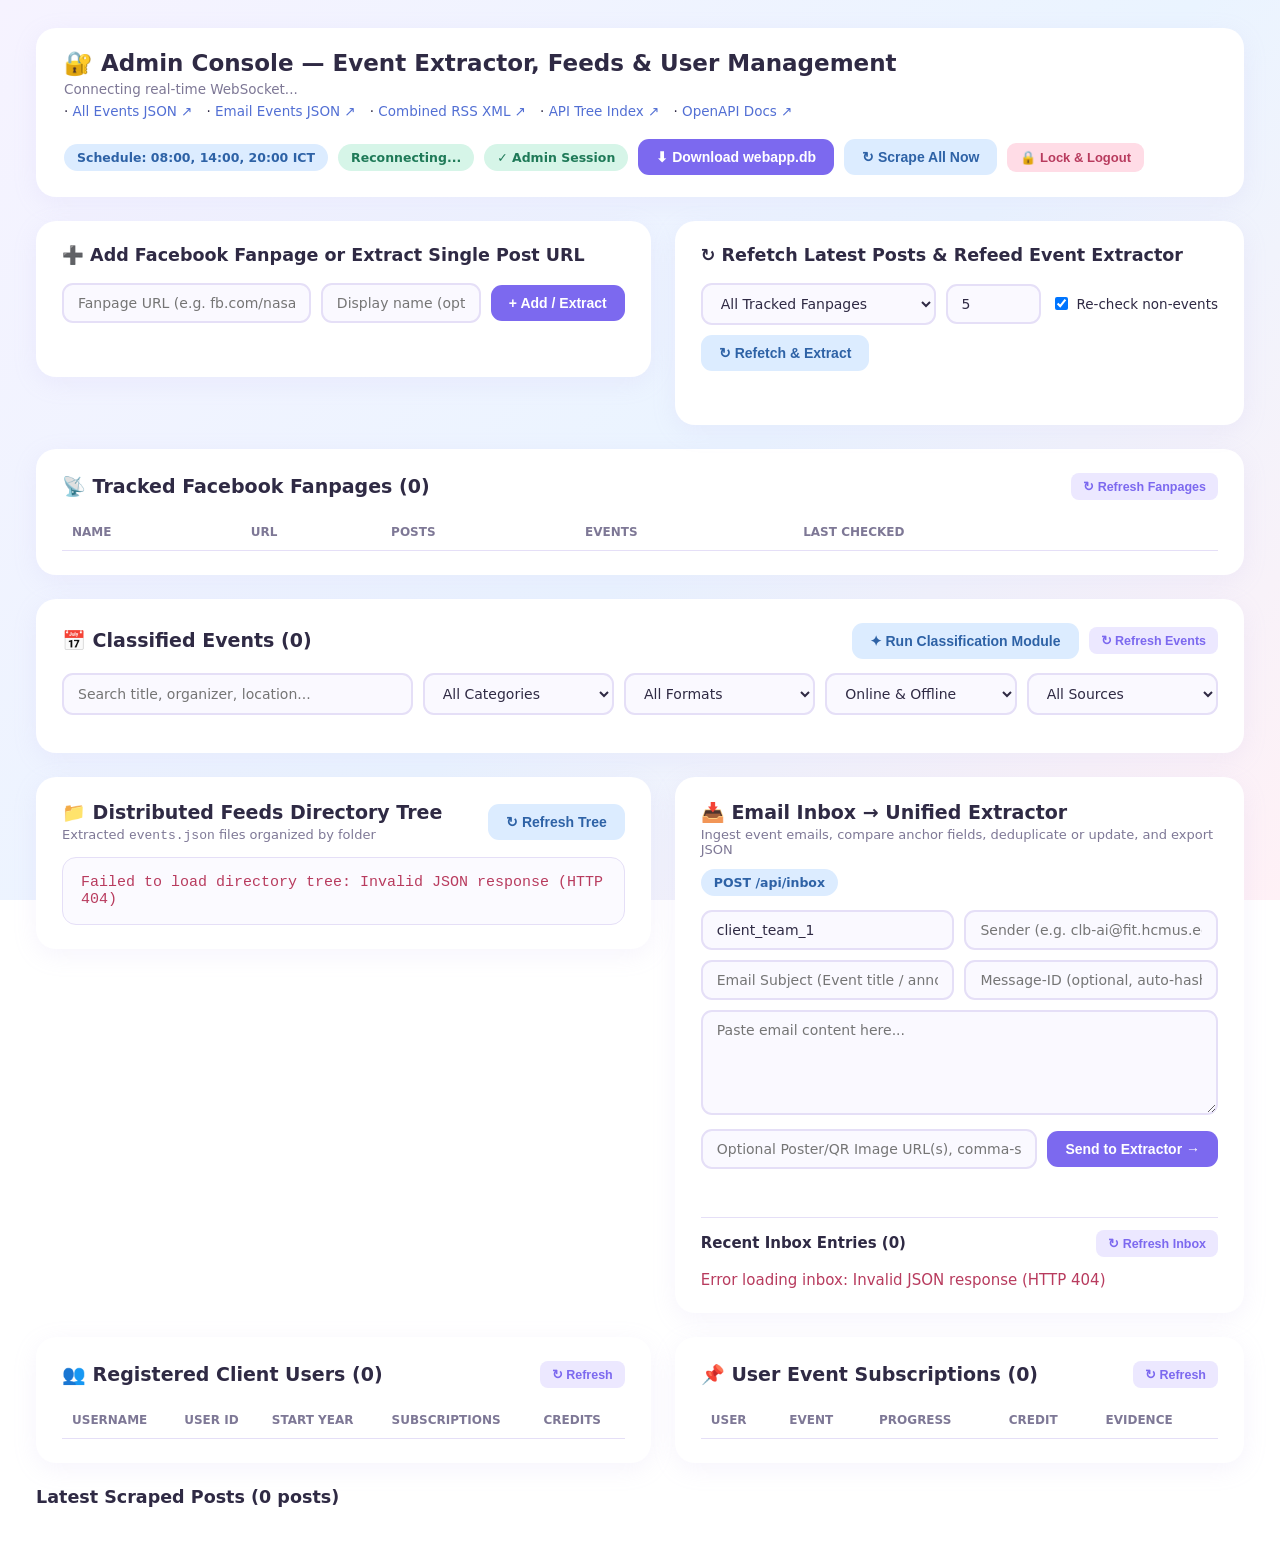
==== commit 7a51a015: "Switch repo handle to VM" ====
--- a/src/frontend/admin.html
+++ b/src/frontend/admin.html
@@ -231,6 +231,7 @@
         <span id="scheduleBadge" class="badge sky">Schedule: 08:00, 14:00, 20:00 ICT</span>
         <span id="wsBadge" class="badge">Disconnected</span>
         <span class="badge mint">✓ Admin Session</span>
+        <button id="downloadDbBtn" onclick="downloadWebappDb()">⬇ Download webapp.db</button>
         <button class="secondary" onclick="scrapeAll()">↻ Scrape All Now</button>
         <button class="danger" onclick="logoutAdmin()">🔒 Lock &amp; Logout</button>
       </div>
@@ -320,7 +321,7 @@
           <div>
             <h3>📁 Distributed Feeds Directory Tree</h3>
             <div style="font-size:13px; color:var(--muted); margin-top:3px;">
-              Extracted <code>events.json</code> &amp; <code>.xml</code> files organized by folder
+              Extracted <code>events.json</code> files organized by folder
             </div>
           </div>
           <button class="secondary" onclick="loadDirectoryTree()">↻ Refresh Tree</button>
@@ -446,6 +447,51 @@
       try { await fetchJson('/api/admin/logout', { method: 'POST' }); } catch (e) {}
       sessionStorage.removeItem('adminToken');
       window.location.href = '/login?tab=admin';
+    }
+
+    async function downloadWebappDb() {
+      const btn = document.getElementById('downloadDbBtn');
+      const origText = btn ? btn.textContent : '⬇ Download webapp.db';
+      if (btn) {
+        btn.disabled = true;
+        btn.textContent = 'Preparing DB...';
+      }
+      try {
+        const tok = sessionStorage.getItem('adminToken');
+        const res = await fetch('/api/admin/download-webapp-db', {
+          method: 'GET',
+          credentials: 'same-origin',
+          headers: {
+            'ngrok-skip-browser-warning': 'true',
+            ...(tok ? { 'X-Admin-Token': tok } : {}),
+          },
+        });
+        if (res.status === 401) {
+          window.location.href = '/login?tab=admin';
+          return;
+        }
+        if (!res.ok) {
+          const errText = await res.text();
+          throw new Error(errText || `HTTP ${res.status}`);
+        }
+        const blob = await res.blob();
+        const dlUrl = URL.createObjectURL(blob);
+        const a = document.createElement('a');
+        a.href = dlUrl;
+        a.download = 'webapp.db';
+        document.body.appendChild(a);
+        a.click();
+        a.remove();
+        setTimeout(() => URL.revokeObjectURL(dlUrl), 5000);
+        setNotice('Downloaded current webapp.db from server.', false, 'actionMsg');
+      } catch (e) {
+        setNotice('Download failed: ' + e.message, true, 'actionMsg');
+      } finally {
+        if (btn) {
+          btn.disabled = false;
+          btn.textContent = origText;
+        }
+      }
     }
 
     async function loadScheduleBadge() {
@@ -479,8 +525,7 @@
               <tr>
                 <td>
                   <strong>${esc(f.name)}</strong><br>
-                  <a href="/feeds/fanpages/${encodeURIComponent(f.slug)}/events.json" target="_blank" style="font-size:12px;">events.json ↗</a> ·
-                  <a href="/feeds/${encodeURIComponent(f.slug)}.xml" target="_blank" style="font-size:12px;">rss.xml ↗</a>
+                  <a href="/feeds/fanpages/${encodeURIComponent(f.slug)}/events.json" target="_blank" style="font-size:12px;">events.json ↗</a>
                 </td>
                 <td><a href="${esc(f.url)}" target="_blank">${esc(f.url)}</a></td>
                 <td>${f.post_count ?? 0}</td>
